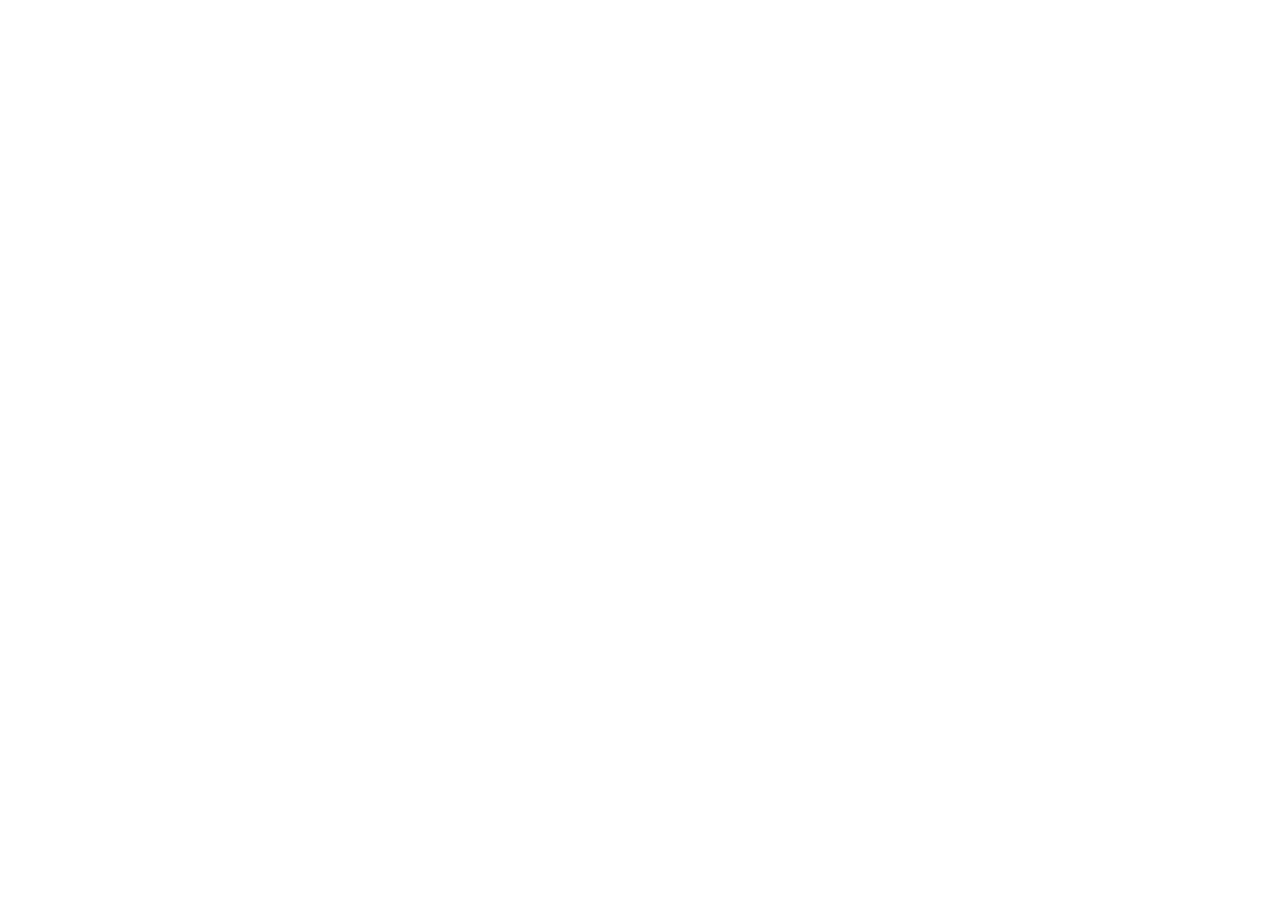
==== index.html @ 5d48774b "starting assignment project" ====
<!doctype html>
<html lang="en">
<head>
    <meta charset="UTF-8">
    <meta name="viewport"
          content="width=device-width, user-scalable=no, initial-scale=1.0,
          maximum-scale=1.0, minimum-scale=1.0">
    <meta http-equiv="X-UA-Compatible" content="ie=edge">
    <link rel = "stylesheets", href = styles.css>
    <title>Document</title>
</head>
<body>

</body>
</html>
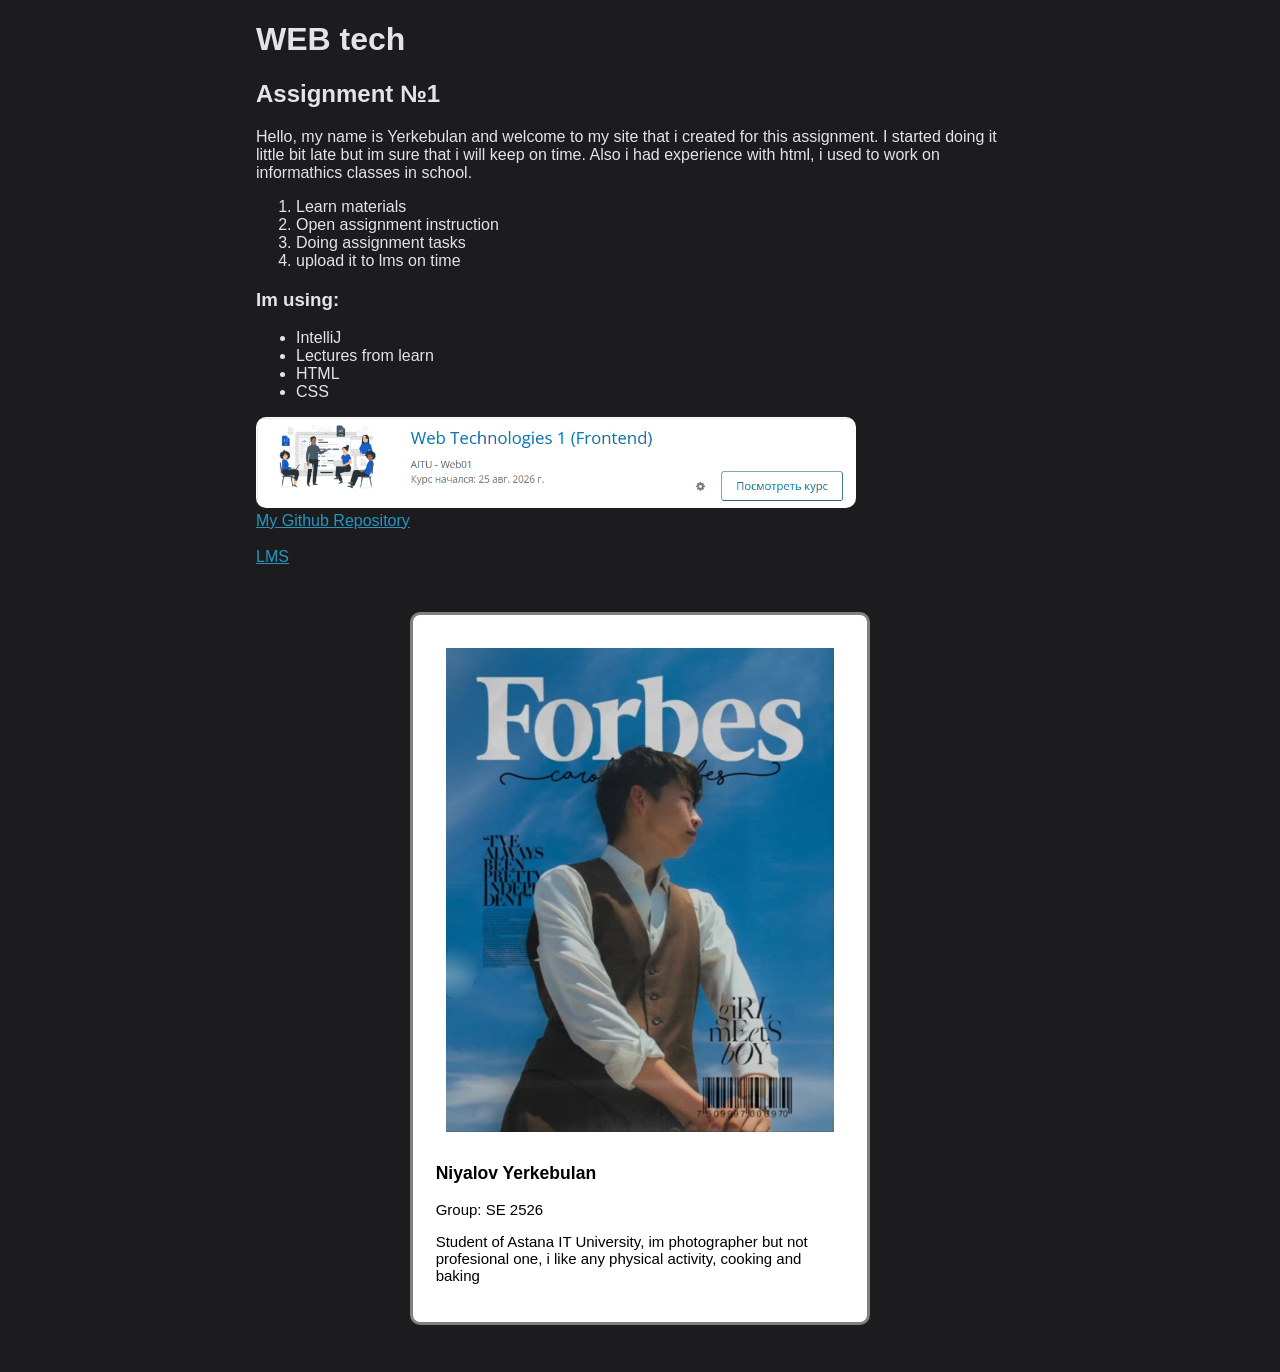
==== commit f76ac4c7: "Task 1 completed" ====
--- a/index.html
+++ b/index.html
@@ -6,10 +6,45 @@
           content="width=device-width, user-scalable=no, initial-scale=1.0,
           maximum-scale=1.0, minimum-scale=1.0">
     <meta http-equiv="X-UA-Compatible" content="ie=edge">
-    <link rel = "stylesheets", href = styles.css>
-    <title>Document</title>
+    <link rel="stylesheet" href="styles.css">
+    <title>My personal site</title>
 </head>
 <body>
+<h1>WEB tech</h1>
+<h2>Assignment №1</h2>
+<p>Hello, my name is Yerkebulan and welcome to my site that i created for this assignment.
+I started doing it little bit late but im sure that i will keep on time. Also i had experience with html,
+i used to work on informathics classes in school.</p>
+    <ol>
+        <li>Learn materials</li>
+        <li>Open assignment instruction</li>
+        <li>Doing assignment tasks</li>
+        <li>upload it to lms on time</li>
+    </ol>
+
+<h3>Im using:</h3>
+
+    <ul>
+        <li>IntelliJ</li>
+        <li>Lectures from learn</li>
+        <li>HTML</li>
+        <li>CSS</li>
+    </ul>
+
+<img src="img/web1.jpg" alt="web1 course" class="web1">
+<br>
+
+<a href="https://github.com/NeoOSus/WEB1_Assignment1">My Github Repository</a>
+<br><br>
+<a href="https://lms.astanait.edu.kz/">LMS</a>
+
+<div id="myProfile">
+    <img src="img/myPhoto.jpg" alt="My photo" id="photo">
+    <h3>Niyalov Yerkebulan</h3>
+    <p>Group: SE 2526</p>
+    <p>Student of Astana IT University, im photographer but not profesional one, i like any physical activity, cooking and baking</p>
+
+</div>
 
 </body>
 </html>
--- a/styles.css
+++ b/styles.css
@@ -0,0 +1,39 @@
+body {
+    font-family: Arial;
+    background-color: #1c1c1e;
+    color: #e4e4e7;
+    margin-left: 20%;
+    margin-right: 20%;
+}
+
+.web1 {
+    border-radius: 10px;
+    width: 600px;
+    height: auto;
+}
+
+#photo {
+    border-radius: 10px;
+    max-width: 95%;
+    height: auto;
+    padding: 10px;
+}
+
+a {
+    color: #2596be;
+}
+
+a:hover {
+    color: #0070f3;
+}
+
+#myProfile {
+    background-color: white;
+    font-size: 15px;
+    color: black;
+    border: 3px solid gray;
+    border-radius: 10px;
+    padding: 3%;
+    margin: 6% 20%;
+}
+
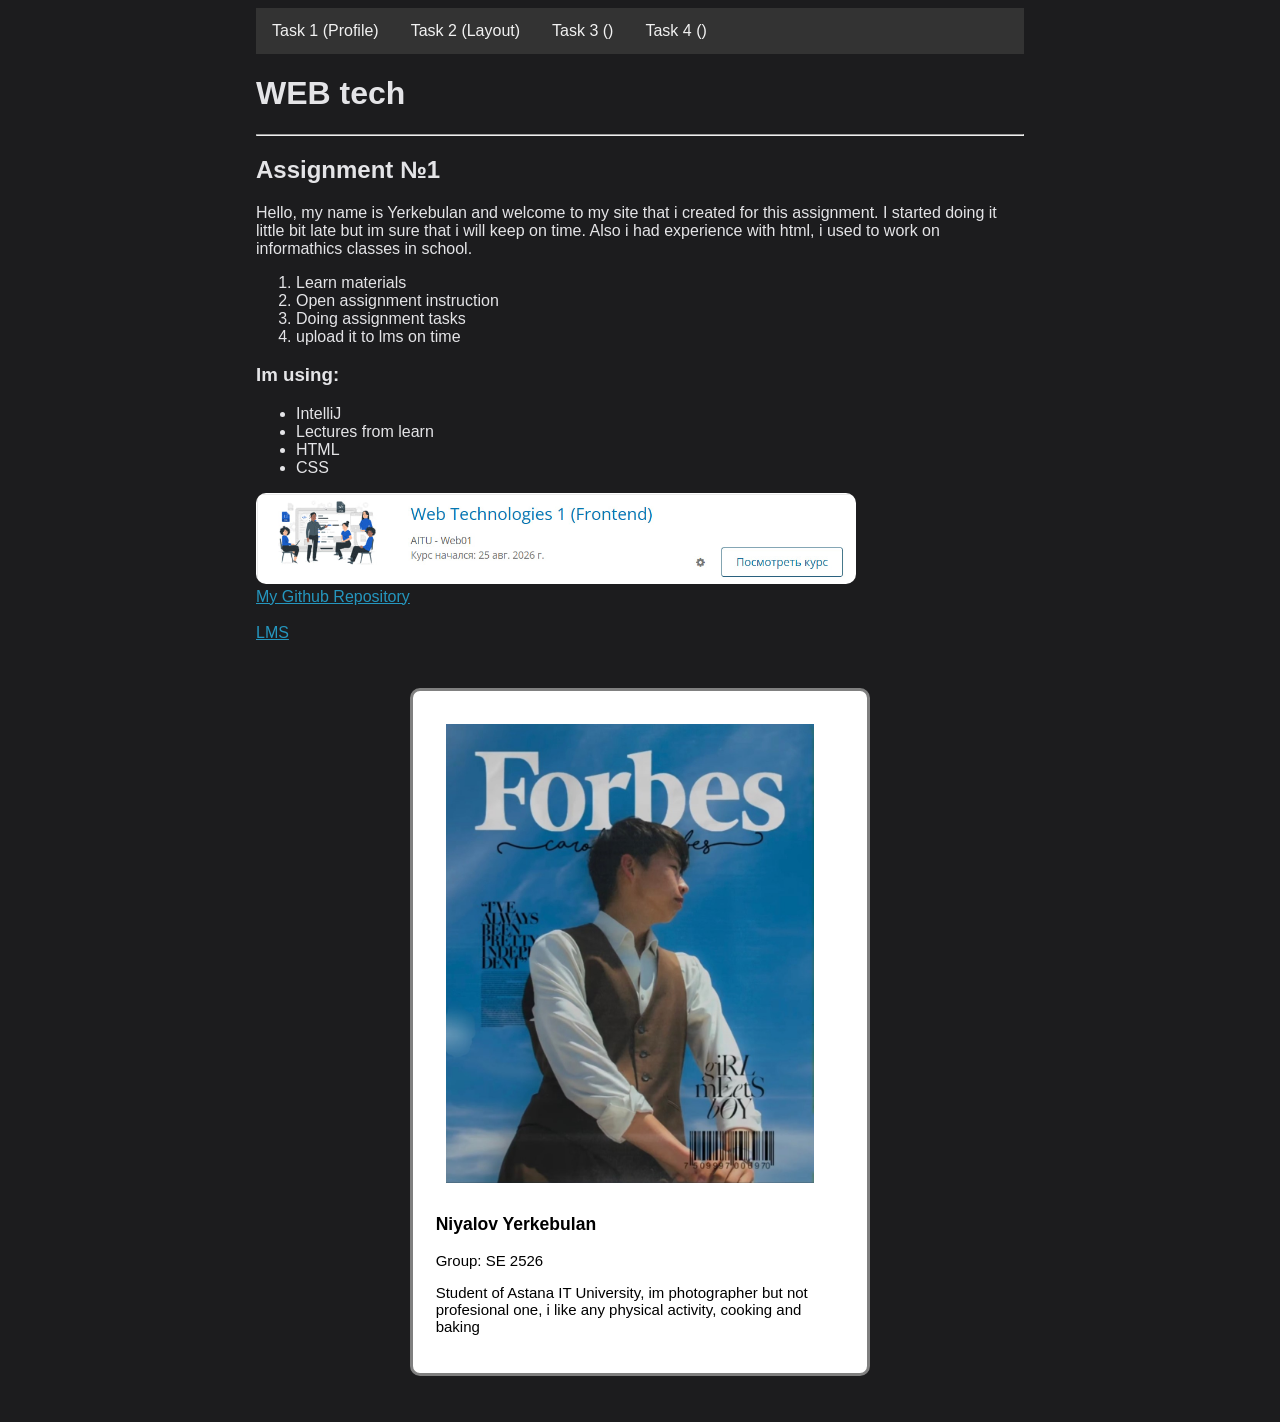
==== commit e70e4bdd: "Task 2 completed" ====
--- a/index.html
+++ b/index.html
@@ -10,7 +10,14 @@
     <title>My personal site</title>
 </head>
 <body>
+<div class="navbar">
+    <a href="index.html">Task 1 (Profile)</a>
+    <a href="task2.html">Task 2 (Layout)</a>
+    <a href="task3.html">Task 3 ()</a>
+    <a href="task4.html">Task 4 ()</a>
+</div>
 <h1>WEB tech</h1>
+<hr>
 <h2>Assignment №1</h2>
 <p>Hello, my name is Yerkebulan and welcome to my site that i created for this assignment.
 I started doing it little bit late but im sure that i will keep on time. Also i had experience with html,
--- a/styles.css
+++ b/styles.css
@@ -4,6 +4,10 @@
     color: #e4e4e7;
     margin-left: 20%;
     margin-right: 20%;
+}
+
+* {
+    box-sizing: border-box;
 }
 
 .web1 {
@@ -37,3 +41,66 @@
     margin: 6% 20%;
 }
 
+
+.navbar:hover {
+    color: #0070f3;
+}
+
+/* Обязательно для работы float */
+* { box-sizing: border-box; }
+
+.header {
+    background-color: #2596be;
+    padding: 20px;
+    text-align: center;
+    color: white;
+}
+
+.navbar {
+    background-color: #333;
+    overflow: hidden;
+}
+
+.navbar a {
+    float: left;
+    display: block;
+    color: #f2f2f2;
+    text-align: center;
+    padding: 14px 16px;
+    text-decoration: none;
+}
+
+.navbar a:hover {
+    background-color: #ddd;
+    color: black;
+}
+
+.container {
+    width: 100%;
+    display: inline-block;
+}
+
+.sidebar {
+    width: 25%;
+    float: left;
+    background-color: gray;
+    padding: 15px;
+    height: 100vh;
+    border-right: 2px solid #ccc;
+    color: #e4e4e7;
+}
+
+.main-content {
+    width: 75%;
+    float: left;
+    padding: 20px;
+    color: #e4e4e7;
+}
+
+.footer {
+    background-color: #333;
+    color: white;
+    text-align: center;
+    padding: 10px;
+    clear: both;
+}
